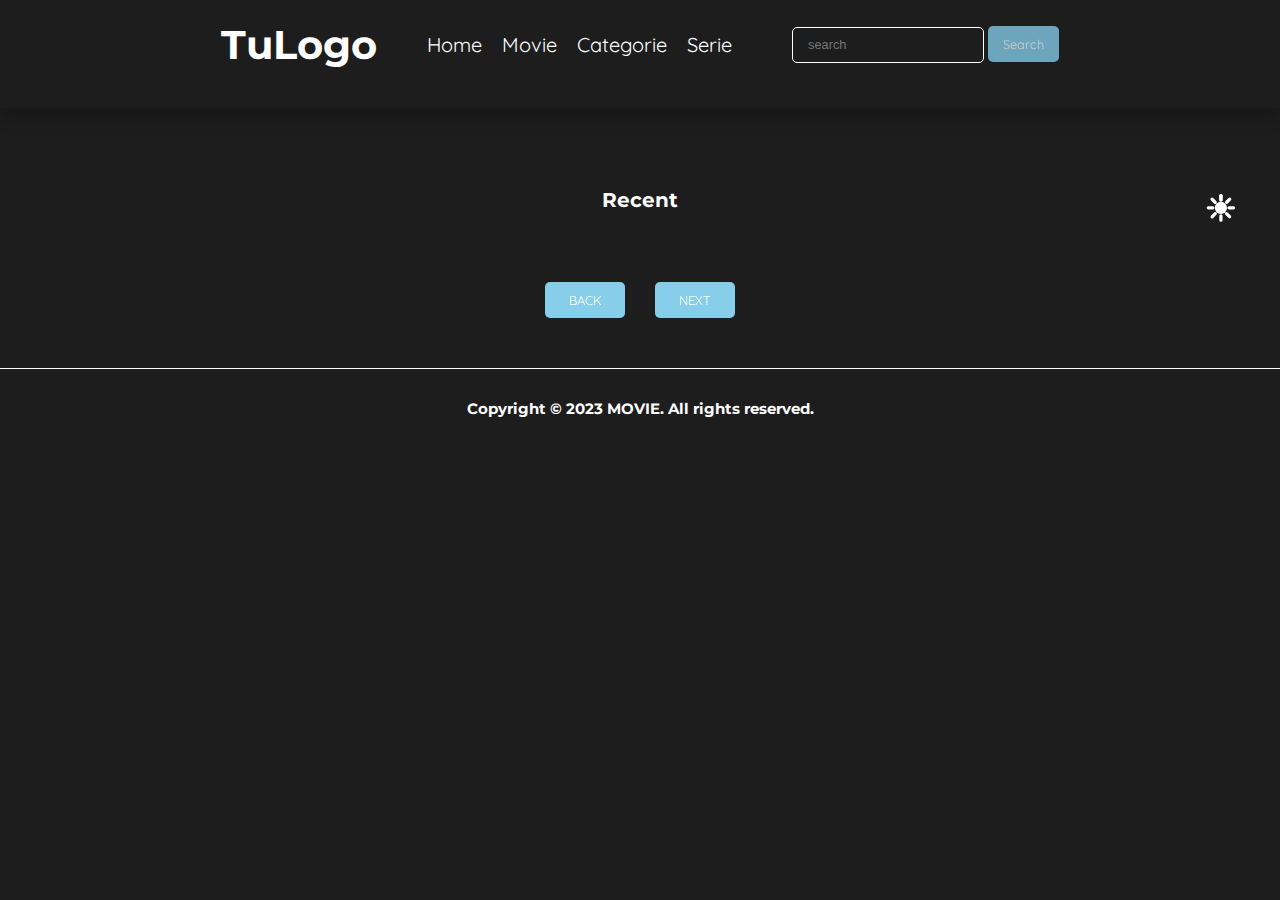
==== index.html @ f09eb2e5 "changed the name of the hmtl file" ====
<!DOCTYPE html>
<html lang="en">
  <head>
    <meta charset="UTF-8" />
    <meta http-equiv="X-UA-Compatible" content="IE=edge" />
    <meta name="viewport" content="width=device-width, initial-scale=1.0" />
    <link rel="stylesheet" href="style.css" />
    <!-- <link rel="stylesheet" href="carousel.css"> -->
    <link rel="preconnect" href="https://fonts.googleapis.com" />
    <link rel="preconnect" href="https://fonts.gstatic.com" crossorigin />
    <link
      href="https://fonts.googleapis.com/css2?family=Righteous&display=swap"
      rel="stylesheet"
    />
    <link rel="preconnect" href="https://fonts.googleapis.com" />
    <link rel="preconnect" href="https://fonts.gstatic.com" crossorigin />
    <link
      href="https://fonts.googleapis.com/css2?family=Quicksand:wght@300;400;500;600;700&display=swap"
      rel="stylesheet"
    />
    <link rel="preconnect" href="https://fonts.googleapis.com" />
    <link rel="preconnect" href="https://fonts.gstatic.com" crossorigin />
    <link
      href="https://fonts.googleapis.com/css2?family=Montserrat:wght@200;400;700;800;900&family=Righteous&display=swap"
      rel="stylesheet"
    />
    <title>Movie</title>
  </head>
  <body id="body">
    <div class="error-container" id="error-container"></div>
    <header class="hero">
      <nav class="nav container" id="nav">
        <h2 class="nav-logo">TuLogo</h2>
        <div class="nav-links">
          <form class="input">
            <input type="text" placeholder="search" id="search_bar" />
            <button class="btn btn_search" id="btn_search" type="submit">
              Search
            </button>
          </form>
          <ul>
            <li class="nav-itemColor">
              <a href="#" class="nav-link1">Home</a>
            </li>
            <li class="nav-item">
              <a href="#" class="nav-link2">Movie</a>
            </li>

            <li class="nav-item">
              <a href="#" class="nav-link3">Categorie</a>
              <!--<ul class="menu_nesting">
                    <li class="menu_inside">
                        <a href="#" class="menu_link menu_link--inside">Popular</a>
                    </li>

                    <li class="menu_inside">
                        <a href="#" class="menu_link menu_link--inside">Now Playing</a>
                    </li>

                    <li class="menu_inside">
                        <a href="#" class="menu_link menu_link--inside">Upcoming</a>
                    </li>

                    <li class="menu_inside">
                        <a href="#" class="menu_link menu_link--inside">Top Rated</a>
                    </li>
                </ul>-->
            </li>

            <li class="nav-item">
              <a href="#" class="nav-link4">Serie</a>
            </li>
          </ul>
        </div>
        <a href="#" class="nav-burger">
          <img src="/images/burger.png" alt="nav_icon"
        /></a>
        <a href="#" class="nav-close">
          <img src="/images/close.png" alt="nav_icon_close"
        /></a>
      </nav>
    </header>

    <main class="main">
      <button class="btn-light">
        <img src="/images/day.svg" alt="" class="day" />
        <!-- <img src="./night.svg" alt="" class="night" /> -->
      </button>

      <section>
        <template class="carousel-template" id="carousel-template">
          <div class="carousel-caption text-start">
            <h1>Example headline.</h1>
            <p>
              Some representative placeholder content for the first slide of the
              carousel.
            </p>
            <p><a class="btn btn-lg btn-primary" href="#">Sign up today</a></p>
          </div>
        </template>

        <template class="error-template">
          <div
            class="alert alert-danger alert-error mb-0 alert-dismissible fade show"
            role="alert"
          >
            <button
              type="button"
              class="btn-close"
              data-bs-dismiss="alert"
              aria-label="Close"
            ></button>
          </div>
        </template>
      </section>
      <h3 id="subTittle">Recent</h3>
      <div class="main_container" id="main_container"></div>

      <div class="btns">
        <button id="back-button">back</button>
        <button id="next-button">next</button>
      </div>
    </main>

    <script src="index.js" type="module"></script>

    <footer class="footer">
      <div class="footer_container">
        <h3 class="copyright">Copyright © 2023 MOVIE. All rights reserved.</h3>
      </div>
    </footer>
  </body>
</html>
---- style.css ----
*{
    margin: 0;
    box-sizing: border-box;
    text-decoration: none;
    list-style: none;
}


@media screen and (max-width: 575px ){

    body{
        background-color:#1D1D1E;
        
    }
.container{
    margin: 0 auto;
    width: 90%;
    max-width: 1280px;
    overflow: hidden;
}
.nav-logo{
    color: #ffffff;
    font-family: 'Montserrat', sans-serif;
    font-size: 2.5em;
    z-index: 1;
    cursor: pointer;

}

.hero{
    background-color: #1D1D1E;
    box-shadow: 0 10px 15px rgba(0, 0, 0, 0.2);
    width: 100%;
    height: 12vh;
}

.nav {
    padding: 20px 0;
    display: grid;
    justify-content: space-between;
    align-items: center;
    grid-template-columns: repeat(2, max-content);
}

.nav-burger, 
.nav-close {
    cursor: pointer;
    grid-column: -2/-1 ;
    grid-row: 1/2;
}
.nav-burger{
    z-index: 1;
    filter: brightness(0) invert(1);
}

.show-burger{
    display: none;
}

.nav-close{
    display: none;
    z-index: 1;
    filter: brightness(0) invert(1);
}
.show-close{
    display: block;
}



.nav-links{
    background-color: #1D1D1E;
    position: absolute;
    top: 0;
    right: 0;
    left: 0;
    bottom: 0;
    padding: 0;
    display: grid;
    place-content: center;
    justify-content: center;
    align-items: center;
    text-align: center;
    font-size: 30px;
    gap: 20px;
}
ul{
    display: grid;
    gap: 40px;
}
ul .nav-link:hover{
    background-color: aqua;
    width: 100vw;
}
input{
    height: 4vh;
    width: 50vw;
    border-radius: 5px;
    background: transparent;
    border: solid 1px white;
    color: white;
    font-size: 0.5em;
    padding: 15px 15px;
    outline:none;
}

h3{
    font-size: 20px;
    color: white;
    font-family: 'Montserrat', sans-serif;
    text-align: center;
    padding: 10px 0;
}
.btn {
    height: 4vh;
    background-color: skyblue;
    color: white;
    border: none;
    border-radius: 5px;
    font-size: .5em;
    font-family: 'Quicksand', sans-serif;
    padding: 0px 15px;
    cursor: pointer;
}

.btn:hover{
filter: brightness(120%);
color: #1D1D1E;
transition: all 0.3s linear;
}

.nav-links{
    height: 0;
    overflow: hidden;
    transition: all 0.5s;
}

.show-links{
    height: 100vh;
}
.nav-link {
    text-decoration: none;
    color: white;
    font-family: 'Quicksand', sans-serif;

    
}

.main_container{
    margin: 30px auto;
    display: grid;
    justify-content: center;
    grid-template-columns: repeat(1, max-content);
    grid-template-rows: auto;
    gap: 15px;
    padding: auto;
}

.poster{
    border-radius: 5px;
    width: 334;
    height: 427px;
    cursor: pointer;
    box-shadow: 0px 0px 15px rgba(0, 0, 0, 0.8);
    
}
.poster:hover{
    filter: contrast(60%);
    opacity: 1;
}

.btns {
    display: grid;
    grid-template-columns: repeat(2, auto);
    place-content: center;
    gap: 30px;

}
.btns button{
    margin: auto;
    text-transform: uppercase;
    width: 80px;
    height: 4vh;
    background-color: skyblue;
    color: white;
    border: none;
    border-radius: 5px;
    font-size: .8em;
    font-family: 'Quicksand', sans-serif;
    padding: 0px 15px;
    filter: brightness(80%);
    cursor: pointer;
}

.btns button:hover{
    filter: brightness(100%);
    color:black;
    transition: all .3s linear;
    
}
.footer_container{
    margin-top: 30px;
}
.copyright{
    font-size: 10px;
}
}
@media screen and (min-width: 576px) {
    body{
        background-color:#1D1D1E;
    }

    .hero{
        background-color: #1D1D1E;
        height: 12vh;
        box-shadow: 0 10px 15px rgba(0, 0, 0, 0.2);
    }

    .nav{
        padding: 20px 0;
        display: grid;
        justify-content: space-around;
        justify-content: center;
        align-items: center;
        grid-template-columns: repeat(3, auto);
    }
    .nav-logo{
        font-size: 40px;
        color: white;
        font-family: 'Montserrat', sans-serif;
    }
    

    .nav-links{
        display: grid;
        justify-content: center;
        align-items: center;
        gap: 50px;
        grid-template-columns: repeat(2, max-content);
        font-family: 'Quicksand', sans-serif;

    }

    ul{
        margin: auto;
        grid-column: -2/-3;
        grid-row: 1/2;
        display: flex;
        margin: 0;
    }
    .nav-items{
        margin: 10px 10px;
    }

    a{
        margin: 0 10px;
        color: white;
        font-size: 20px;
    }

    .input{
        margin: auto;
        grid-column: 2/3;
    }

    input{
        height: 4vh;
        width: 20vw;
        border-radius: 5px;
        background: transparent;
        border: solid 1px white;
        color: white;
        font-size: 0.8em;
        padding: 15px 15px;
        outline: none;
    
    }
    h3{
        font-size: 20px;
        color: white;
        font-family: 'Montserrat', sans-serif;
        text-align: center;
        padding: 10px 0;
    }

    .btn {
        height: 4vh;
        background-color: skyblue;
        color: white;
        border: none;
        border-radius: 5px;
        font-size: .8em;
        font-family: 'Quicksand', sans-serif;
        padding: 0px 15px;
        cursor: pointer;
    }
    
    .btn:hover{
    filter: brightness(120%);
    color: #1D1D1E;
    transition: all 0.3s linear;
    }
    .main{
        margin: 30px 0;
        
    }


    .main_container{
        margin: 30px auto;
        display: grid;
        justify-content: center;
        grid-template-columns: repeat(2, max-content);
        grid-template-rows: auto;
        gap: 15px;
        padding: auto;
        
    }

    .poster{
        border-radius: 5px;
        width: 334;
        height: 427px;
        cursor: pointer;
        box-shadow: 0px 0px 15px rgba(0, 0, 0, 0.8);
        
    }
    .poster:hover{
        filter: contrast(60%);
        opacity: 1;
    }

    .btns {
        display: grid;
        grid-template-columns: repeat(2, auto);
        place-content: center;
        gap: 30px;

    }
    .btns button{
        margin: auto;
        text-transform: uppercase;
        width: 80px;
        height: 4vh;
        background-color: skyblue;
        color: white;
        border: none;
        border-radius: 5px;
        font-size: .8em;
        font-family: 'Quicksand', sans-serif;
        padding: 0px 15px;
        filter: brightness(80%);
        cursor: pointer;
    }

    .btns button:hover{
        filter: brightness(100%);
        color:black;
        transition: all .3s linear;
        
    }

    .nav-burger,
    .nav-close{
        display: none;
    }


}

@media screen and (min-width: 900px) {
    body{
        background-color:#1D1D1E;
        margin: auto;
    }

    .hero{
        background-color: #1D1D1E;
        height: 12vh;
        box-shadow: 0 10px 15px rgba(0, 0, 0, 0.2);
    }

    .nav{
        padding: 20px 0;
        display: grid;
        justify-content: space-around;
        justify-content: center;
        align-items: center;
        grid-template-columns: repeat(3, auto);
    }
    .nav-logo{
        font-size: 40px;
        color: white;
        font-family: 'Montserrat', sans-serif;
    }
    

    .nav-links{
        display: grid;
        justify-content: center;
        align-items: center;
        gap: 50px;
        grid-template-columns: repeat(2, max-content);
        font-family: 'Quicksand', sans-serif;

    }

    ul{
        margin: auto;
        grid-column: -2/-3;
        grid-row: 1/2;
        display: flex;
        margin: 0;
    }
    .nav-items{
        margin: 10px 10px;
    }

    a{
        margin: 0 10px;
        color: white;
        font-size: 20px;
    }

    .input{
        margin: auto;
        grid-column: 2/3;
    }

    input{
        height: 4vh;
        width: 15vw;
        border-radius: 5px;
        background: transparent;
        border: solid 1px white;
        color: white;
        font-size: 0.8em;
        padding: 15px 15px;
        outline: none;
    
    }

    h3{
        font-size: 20px;
        color: white;
        font-family: 'Montserrat', sans-serif;
        text-align: center;
        padding: 10px 0;
    }

    .btn {
        height: 4vh;
        background-color: skyblue;
        color: white;
        border: none;
        border-radius: 5px;
        font-size: .8em;
        font-family: 'Quicksand', sans-serif;
        padding: 0px 15px;
        cursor: pointer;
    }
    
    .btn:hover{
    filter: brightness(120%);
    color: #1D1D1E;
    transition: all 0.3s linear;
    }


    .main{
        margin: 30px 0;
        
    }


    .main_container{
        margin: 30px auto;
        display: grid;
        justify-content: center;
        grid-template-columns: repeat(3, max-content);
        grid-template-rows:auto;
        gap: 15px;
        padding: auto;
        
    }

    .poster{
        border-radius: 5px;
        width: 334;
        height: 427px;
        cursor: pointer;
        box-shadow: 0px 0px 15px rgba(0, 0, 0, 0.8);
        
    }
    .poster:hover{
        filter: contrast(60%);
        opacity: 1;
    }

    .btns {
        display: grid;
        grid-template-columns: repeat(2, auto);
        place-content: center;
        gap: 30px;

    }
    .btns button{
        margin: auto;
        text-transform: uppercase;
        width: 80px;
        height: 4vh;
        background-color: skyblue;
        color: white;
        border: none;
        border-radius: 5px;
        font-size: .8em;
        font-family: 'Quicksand', sans-serif;
        padding: 0px 15px;
        filter: brightness(80%);
        cursor: pointer;
    }

    .btns button:hover{
        filter: brightness(100%);
        color:black;
        transition: all .3s linear;
        
    }

    .nav-burger,
    .nav-close{
        display: none;
    }

}

@media screen and (min-width: 1200px) {
    body{
        background-color:#1D1D1E;
        margin: auto;
    }

    .bodyColor{
        background-color: white;
        margin: auto;
        
    }

    .hero{
        background-color: #1D1D1E;
        height: 12vh;
        box-shadow: 0 10px 15px rgba(0, 0, 0, 0.2);
    }
    .heroColor{
        background-color: white;
        height: 12vh;
        box-shadow: 0 4px 8px rgba(0, 0, 0, 0.2);
    }

    .nav{
        padding: 20px 0;
        display: grid;
        justify-content: space-around;
        justify-content: center;
        align-items: center;
        grid-template-columns: repeat(3, auto);
    }
    .nav-logo{
        font-size: 40px;
        color: white;
        font-family: 'Montserrat', sans-serif;
    }
    .nav-logoColor{
        font-size: 40px;
        color: #1D1D1E;
        font-family: 'Montserrat', sans-serif;
    }
    

    .nav-links{
        display: grid;
        justify-content: center;
        align-items: center;
        gap: 50px;
        grid-template-columns: repeat(2, max-content);
        font-family: 'Quicksand', sans-serif;

    }

    ul{
        margin: auto;
        grid-column: -2/-3;
        grid-row: 1/2;
        display: flex;
        margin: 0;
    }
    .nav-items{
        margin: 10px 10px;
    }

    a{
        margin: 0 10px;
        color: white;
        font-size: 20px;
    }
    /*toogle*/
    .nav-linkColor{
        margin: 0 10px;
        color:#1D1D1E;
        font-size: 20px;
    }
    .nav-item{
        --clip: polygon(0 0, 100% 0, 100% 100%, 0% 100%);
        --clip: polygon(0 0, 100% 0, 100% 0, 0 0);
    }
    .nav-item .menu_nesting{
        clip: var(--clip);
    }

    .input{
        margin: auto;
        grid-column: 2/3;
    }

    input{
        height: 4vh;
        width: 15vw;
        border-radius: 5px;
        background: transparent;
        border: solid 1px white;
        color: white;
        font-size: 0.8em;
        padding: 15px 15px;
        outline: none;
    
    }

    .search_barColor{
        border: solid #1D1D1E 1px;
        color: black;
    }

    .btn {
        height: 4vh;
        background-color: skyblue;
        color: white;
        border: none;
        border-radius: 5px;
        font-size: .8em;
        font-family: 'Quicksand', sans-serif;
        padding: 0px 15px;
        filter: brightness(80%);
        cursor: pointer;
    }
    
    .btn:hover{
    filter: brightness(100%);
    color: black;
    transition: all 0.3s linear;
    }

    
    .main{
        margin: 0;
        
    }
    h3{
        font-size: 20px;
        color: white;
        font-family: 'Montserrat', sans-serif;
        text-align: center;
        padding: 10px 0;
        margin: 30px 0;
    }

    .subTittleColor{
        font-size: 20px;
        color: #1D1D1E;
        font-family: 'Montserrat', sans-serif;
        text-align: center;
        padding: 10px 0;
        margin: 30px 0;

    }

    .main_container{
        margin: 0 auto;
        display: grid;
        justify-content: center;
        grid-template-columns: repeat(4, max-content);
        grid-template-rows:auto;
        gap: 25px;
        padding: auto;;
        
    }

    .poster{
        border-radius: 5px;
        width: 334;
        height: 427px;
        cursor: pointer;
        box-shadow: 0px 0px 13px rgba(0, 0, 0, 0.2);
        
    }
    .poster:hover{
        filter: contrast(60%);
        opacity: 1;
    }

    .btns {
        display: grid;
        grid-template-columns: repeat(2, auto);
        place-content: center;
        gap: 30px;

    }
    .btns button{
        margin-top: 30px;
        text-transform: uppercase;
        width: 80px;
        height: 4vh;
        background-color: skyblue;
        color: white;
        border: none;
        border-radius: 5px;
        font-size: .8em;
        font-family: 'Quicksand', sans-serif;
        padding: 0px 15px;
        filter: brightness(100%);
        cursor: pointer;
    }

    .btns button:hover{
        filter: brightness(80%);
        color:black;
        transition: all .3s linear;
        
    }

    .footer_container{
        width: auto;
        height: 10vh;
        margin-top: 50px;
        border-top: white 1px solid;
    }

    .footer_containerColor{
        width: auto;
        height: 10vh;
        margin-top: 50px;
        color: black;
        border-top: black 1px solid;
        
    }

    .copyright{
        color: white;
        margin: auto;
        padding: 30px 0px;
        font-size: 15px;
    }

    .copyrightColor{
        color: #1D1D1E;
        margin: auto;
        padding: 30px 0px;
        font-size: 15px;
    }

    .btn-light{
        position:relative;
        display: block;
        width: 40px;
        height: 40px;
        left: 1200px;
        top: 80px;
        border-radius: 50%;
        border: none;
        background-color: #1D1D1E;
    }
    .btn-dark{
        background-color: white;

    }


    .day{
        position: absolute;
        top: 1px;
        left: 1px;
        filter:  invert(100%);
        cursor: pointer;
        
    }
    .day2{
        position: absolute;
        top: 1px;
        left: 1px;
        display: block;
        filter: invert(0%) sepia(100%) saturate(7500%) hue-rotate(78deg) brightness(103%) contrast(110%);
        cursor: pointer;
    }
    .day:hover{
        transition: all 0.1s linear;
        filter:  invert(42%) sepia(20%) saturate(1690%) hue-rotate(173deg) brightness(92%) contrast(90%);
    }

    
    .night{
        display: none;
    }

    .night2{
        display: block;
        position: absolute;
        top: 1px;
        left: 1px;
    }
    .night:hover{
        transition: all 0.2s linear;
        filter: invert(42%) sepia(20%) saturate(1690%) hue-rotate(173deg) brightness(92%) contrast(90%);
    }


    .nav-burger,
    .nav-close{
        display: none;
    }

}
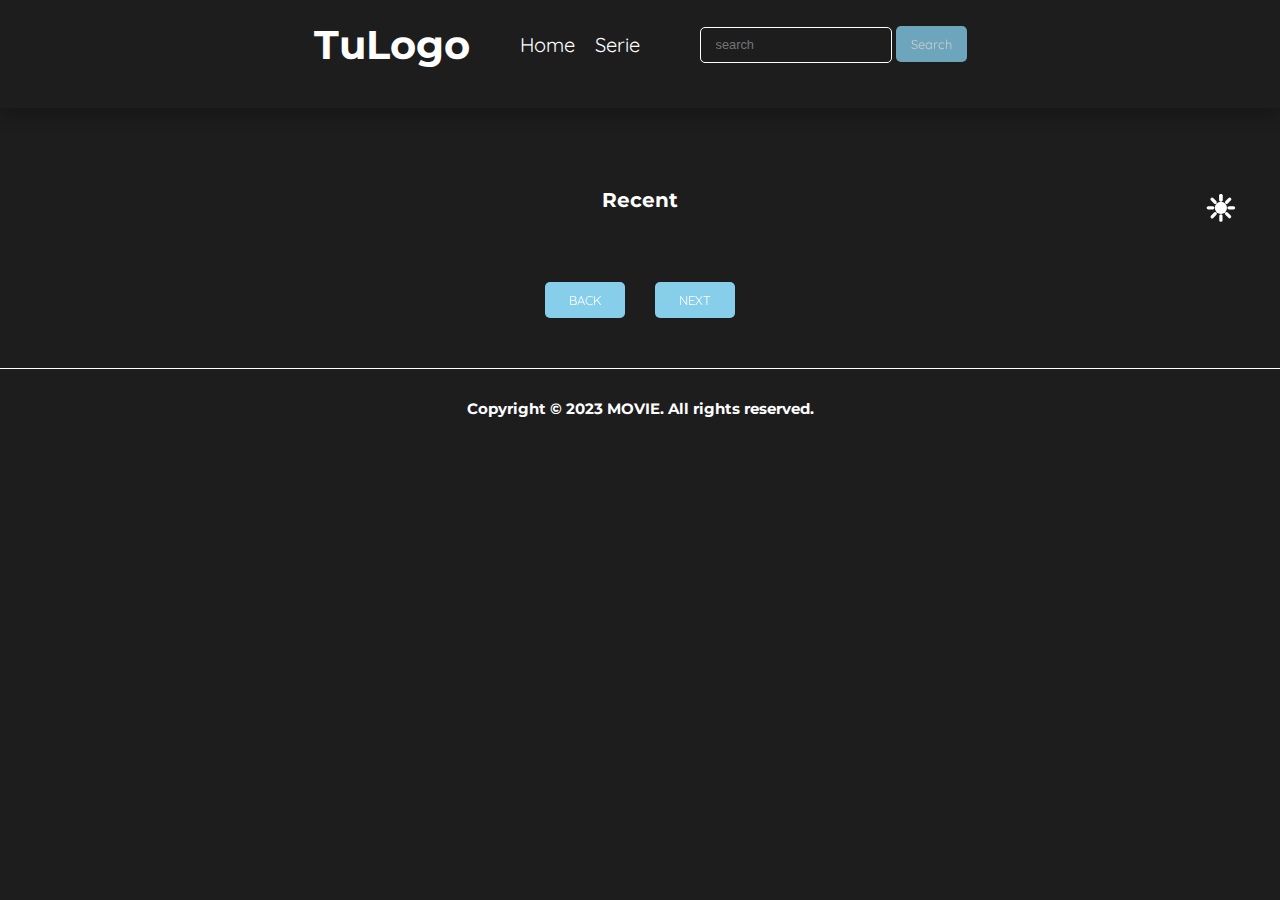
==== commit 5515962f: "new update" ====
--- a/index.html
+++ b/index.html
@@ -5,7 +5,6 @@
     <meta http-equiv="X-UA-Compatible" content="IE=edge" />
     <meta name="viewport" content="width=device-width, initial-scale=1.0" />
     <link rel="stylesheet" href="style.css" />
-    <!-- <link rel="stylesheet" href="carousel.css"> -->
     <link rel="preconnect" href="https://fonts.googleapis.com" />
     <link rel="preconnect" href="https://fonts.gstatic.com" crossorigin />
     <link
@@ -42,12 +41,12 @@
             <li class="nav-itemColor">
               <a href="#" class="nav-link1">Home</a>
             </li>
-            <li class="nav-item">
+            <!-- <li class="nav-item">
               <a href="#" class="nav-link2">Movie</a>
             </li>
 
             <li class="nav-item">
-              <a href="#" class="nav-link3">Categorie</a>
+              <a href="#" class="nav-link3">Categorie</a> -->
               <!--<ul class="menu_nesting">
                     <li class="menu_inside">
                         <a href="#" class="menu_link menu_link--inside">Popular</a>
@@ -73,17 +72,17 @@
           </ul>
         </div>
         <a href="#" class="nav-burger">
-          <img src="/images/burger.png" alt="nav_icon"
+          <img src="images/burger.png" alt="nav_icon"
         /></a>
         <a href="#" class="nav-close">
-          <img src="/images/close.png" alt="nav_icon_close"
+          <img src="images/close.png" alt="nav_icon_close"
         /></a>
       </nav>
     </header>
 
     <main class="main">
       <button class="btn-light">
-        <img src="/images/day.svg" alt="" class="day" />
+        <img src="images/day.svg" alt="" class="day" />
         <!-- <img src="./night.svg" alt="" class="night" /> -->
       </button>
 
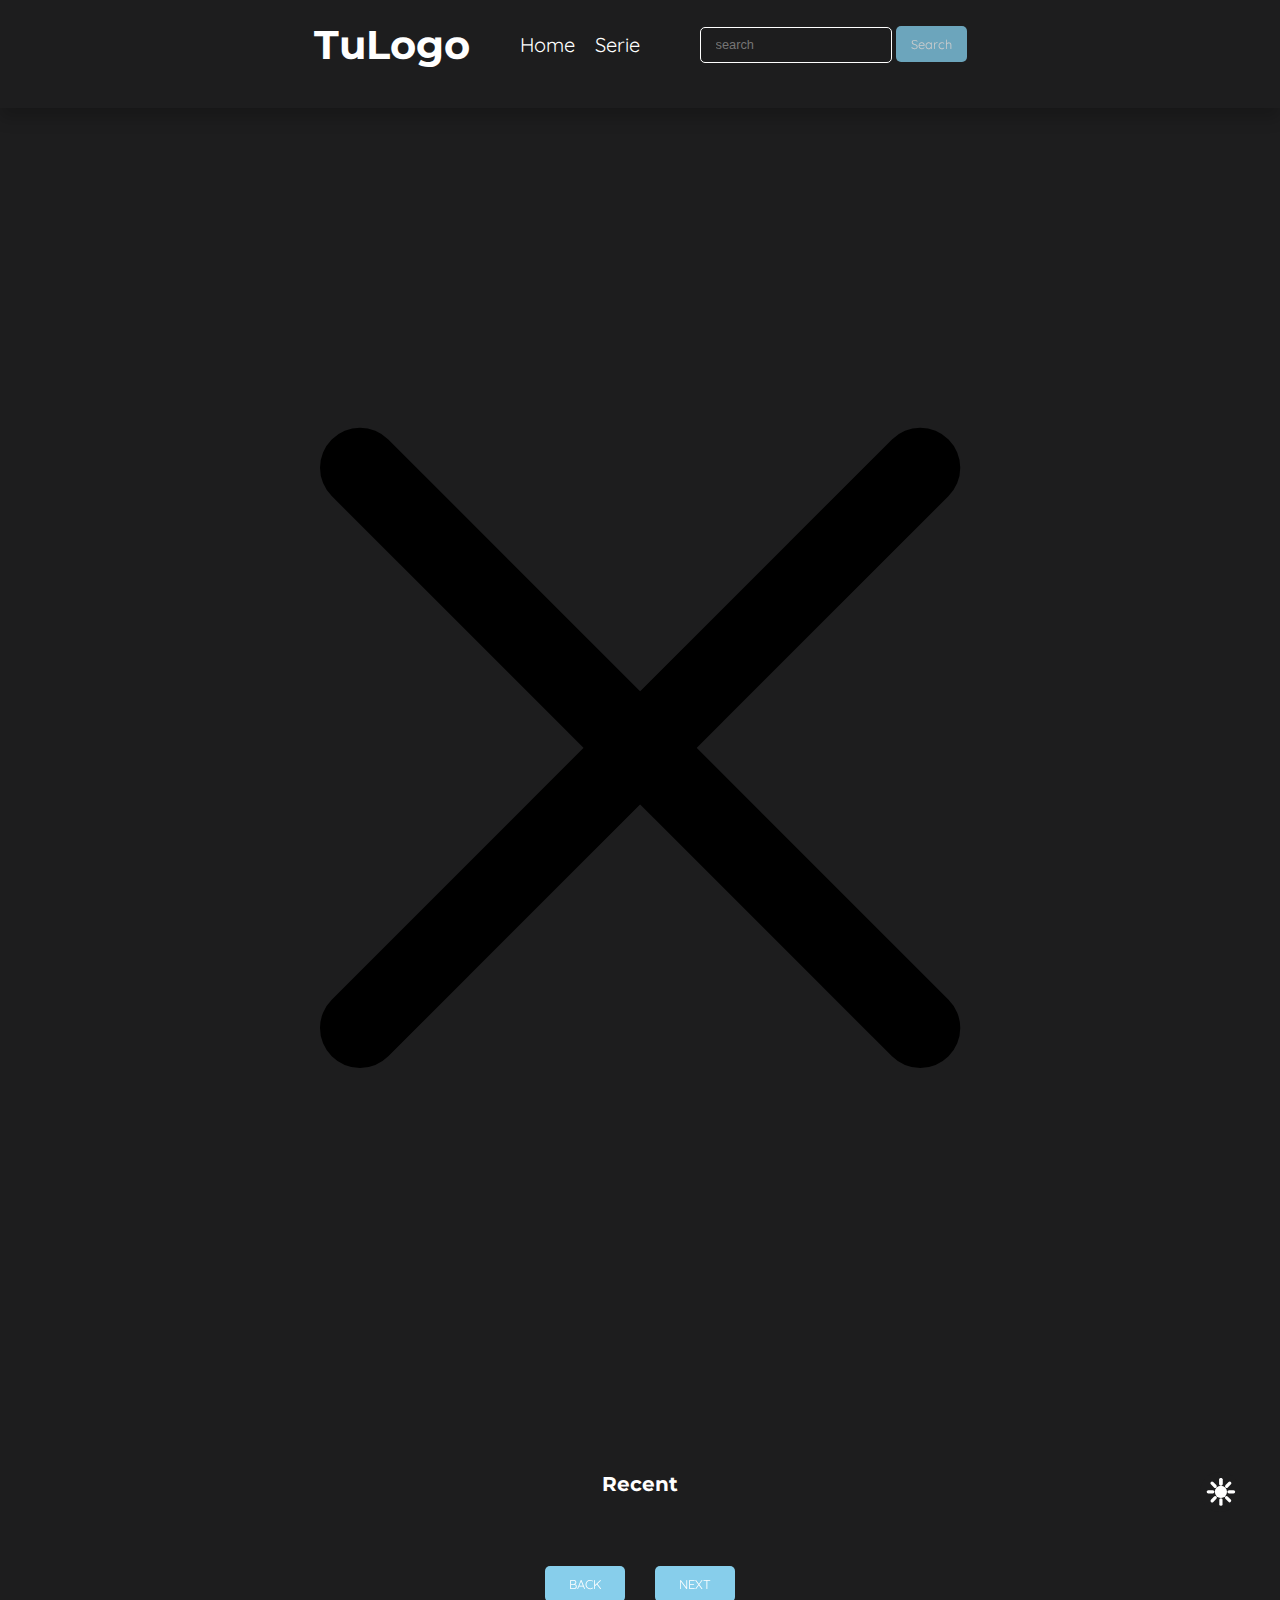
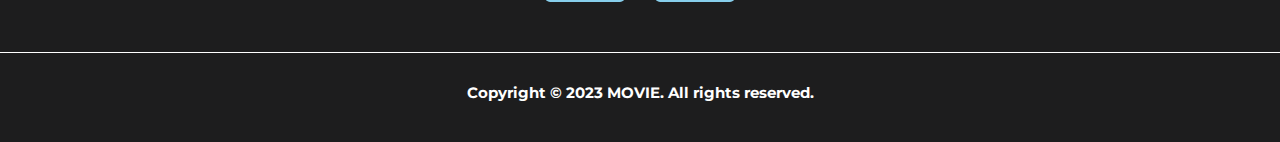
==== commit bd6f401e: "improve of the app" ====
--- a/index.html
+++ b/index.html
@@ -26,6 +26,7 @@
     <title>Movie</title>
   </head>
   <body id="body">
+    
     <div class="error-container" id="error-container"></div>
     <header class="hero">
       <nav class="nav container" id="nav">
@@ -78,9 +79,26 @@
           <img src="images/close.png" alt="nav_icon_close"
         /></a>
       </nav>
+      
     </header>
-
+    
     <main class="main">
+      <div class="closeBtn" id="closeBtn">
+        <?xml version="1.0" encoding="utf-8"?>
+        <!-- Uploaded to: SVG Repo, www.svgrepo.com, Generator: SVG Repo Mixer Tools -->
+        <svg width="100%" height="100%" viewBox="0 0 24 24" fill="none" xmlns="http://www.w3.org/2000/svg">
+        <g id="style=linear">
+        <g id="close">
+        <path id="vector" d="M6.75024 6.74512L17.2551 17.25" stroke="#000000" stroke-width="1.5" stroke-linecap="round"/>
+        <path id="vector_2" d="M17.255 6.74512L6.75006 17.2499" stroke="#000000" stroke-width="1.5" stroke-linecap="round"/>
+        </g>
+        </g>
+        </svg>
+    </div>
+      <div id="posterContainer" class="pruebadeestilos">
+        
+      </div>
+      <div id="ShowandHiddeCards">
       <button class="btn-light">
         <img src="images/day.svg" alt="" class="day" />
         <!-- <img src="./night.svg" alt="" class="night" /> -->
@@ -119,6 +137,7 @@
         <button id="back-button">back</button>
         <button id="next-button">next</button>
       </div>
+      </div>
     </main>
 
     <script src="index.js" type="module"></script>
--- a/style.css
+++ b/style.css
@@ -10,8 +10,78 @@
 
     body{
         background-color:#1D1D1E;
-        
-    }
+    }
+    .ShowandHiddeCards{
+        display: block;
+    }
+
+    .pruebadeestilos{
+        display: none;
+        color: white;
+        z-index: 0;
+        
+       }
+       .showMovieInfContainer{
+        display: grid;
+        grid-template-columns: 1fr;
+        justify-content: center;
+        align-items: center;
+        position: relative;
+        margin: 20px 0;
+       }
+
+       .imgContainer{
+        margin: 10px auto;
+        overflow: hidden;
+        border-radius: 20px;
+        width: 90%;
+        box-shadow: 0 0px 10px rgba(0, 0, 0, 0.2);
+           
+       }
+       .infContainer{
+        display: flex;
+        justify-content: start;
+        justify-items: start;
+        margin: auto;
+       }
+       .date{
+        margin-right:15px;
+       }
+
+       .reviewContainer{
+        width: 80%;
+        margin: 10px auto;
+       }
+
+       .reviewContainer h1{
+        font-family: 'Montserrat', sans-serif
+       }
+       
+
+       .trailerContainer{
+        margin:  10px auto;
+        width: 90%;
+        height: 200px;
+        border-radius: 20px;
+        overflow: hidden;
+       }
+       .closeBtn{
+        position: absolute;
+        right: 0;
+        top: 0;
+        width: 50px;
+        height: 50px;
+        z-index: 10;
+        display: none;
+       }
+   
+       
+
+       .main{
+        position: relative;
+       }
+
+    
 .container{
     margin: 0 auto;
     width: 90%;
@@ -539,6 +609,8 @@
         background-color:#1D1D1E;
         margin: auto;
     }
+    
+    
 
     .bodyColor{
         background-color: white;
@@ -662,7 +734,7 @@
     
     .main{
         margin: 0;
-        
+        position: relative;
     }
     h3{
         font-size: 20px;
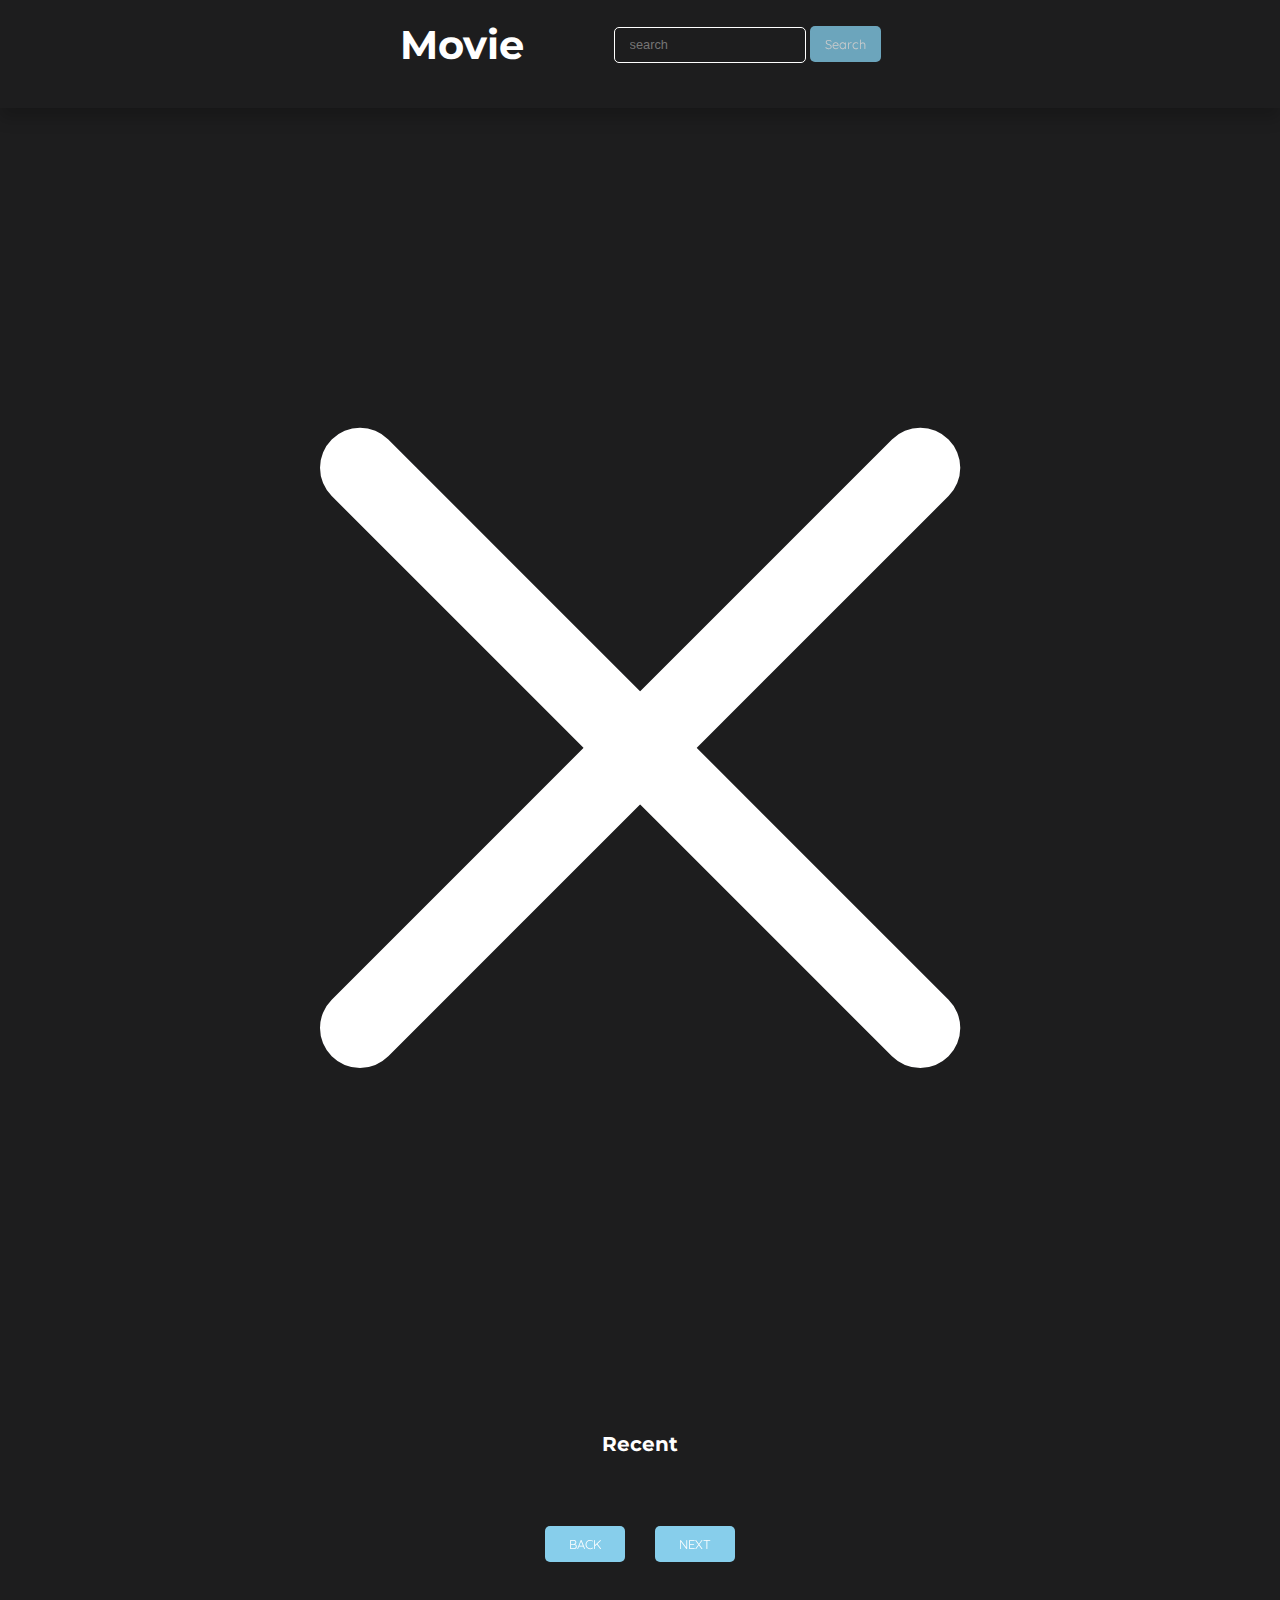
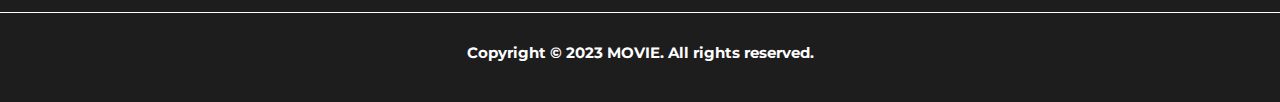
==== commit 8dff6fbd: "new upgraded" ====
--- a/index.html
+++ b/index.html
@@ -26,11 +26,10 @@
     <title>Movie</title>
   </head>
   <body id="body">
-    
     <div class="error-container" id="error-container"></div>
     <header class="hero">
       <nav class="nav container" id="nav">
-        <h2 class="nav-logo">TuLogo</h2>
+        <h2 class="nav-logo">Movie</h2>
         <div class="nav-links">
           <form class="input">
             <input type="text" placeholder="search" id="search_bar" />
@@ -39,16 +38,16 @@
             </button>
           </form>
           <ul>
-            <li class="nav-itemColor">
-              <a href="#" class="nav-link1">Home</a>
-            </li>
+            <!-- <li class="nav-itemColor">
+              <a href="#main" class="nav-link1">Home</a>
+            </li> -->
             <!-- <li class="nav-item">
               <a href="#" class="nav-link2">Movie</a>
             </li>
 
             <li class="nav-item">
               <a href="#" class="nav-link3">Categorie</a> -->
-              <!--<ul class="menu_nesting">
+            <!--<ul class="menu_nesting">
                     <li class="menu_inside">
                         <a href="#" class="menu_link menu_link--inside">Popular</a>
                     </li>
@@ -65,78 +64,95 @@
                         <a href="#" class="menu_link menu_link--inside">Top Rated</a>
                     </li>
                 </ul>-->
-            </li>
+            <!-- </li>
 
             <li class="nav-item">
               <a href="#" class="nav-link4">Serie</a>
-            </li>
+            </li> -->
           </ul>
         </div>
-        <a href="#" class="nav-burger">
-          <img src="images/burger.png" alt="nav_icon"
+        <a class="nav-burger">
+          <img src="images/burger.png" alt="nav_icon" class="nav_images"
         /></a>
-        <a href="#" class="nav-close">
+        <!-- <a href="#" class="nav-close">
           <img src="images/close.png" alt="nav_icon_close"
-        /></a>
+        /></a> -->
       </nav>
-      
     </header>
-    
-    <main class="main">
+
+    <main class="main" id="main">
       <div class="closeBtn" id="closeBtn">
         <?xml version="1.0" encoding="utf-8"?>
         <!-- Uploaded to: SVG Repo, www.svgrepo.com, Generator: SVG Repo Mixer Tools -->
-        <svg width="100%" height="100%" viewBox="0 0 24 24" fill="none" xmlns="http://www.w3.org/2000/svg">
-        <g id="style=linear">
-        <g id="close">
-        <path id="vector" d="M6.75024 6.74512L17.2551 17.25" stroke="#000000" stroke-width="1.5" stroke-linecap="round"/>
-        <path id="vector_2" d="M17.255 6.74512L6.75006 17.2499" stroke="#000000" stroke-width="1.5" stroke-linecap="round"/>
-        </g>
-        </g>
+        <svg
+          width="100%"
+          height="100%"
+          viewBox="0 0 24 24"
+          fill="none"
+          xmlns="http://www.w3.org/2000/svg"
+        >
+          <g id="style=linear">
+            <g id="close">
+              <path
+                id="vector"
+                d="M6.75024 6.74512L17.2551 17.25"
+                stroke="#ffffff"
+                stroke-width="1.5"
+                stroke-linecap="round"
+              />
+              <path
+                id="vector_2"
+                d="M17.255 6.74512L6.75006 17.2499"
+                stroke="#ffffff"
+                stroke-width="1.5"
+                stroke-linecap="round"
+              />
+            </g>
+          </g>
         </svg>
-    </div>
-      <div id="posterContainer" class="pruebadeestilos">
-        
       </div>
+      <div id="posterContainer" class="pruebadeestilos"></div>
       <div id="ShowandHiddeCards">
-      <button class="btn-light">
-        <img src="images/day.svg" alt="" class="day" />
-        <!-- <img src="./night.svg" alt="" class="night" /> -->
-      </button>
+        <!-- <button class="btn-light">
+          <img src="images/day.svg" alt="" class="day" />
+          <img src="./night.svg" alt="" class="night" />
+        </button> -->
 
-      <section>
-        <template class="carousel-template" id="carousel-template">
-          <div class="carousel-caption text-start">
-            <h1>Example headline.</h1>
-            <p>
-              Some representative placeholder content for the first slide of the
-              carousel.
-            </p>
-            <p><a class="btn btn-lg btn-primary" href="#">Sign up today</a></p>
-          </div>
-        </template>
+        <section>
+          <template class="carousel-template" id="carousel-template">
+            <div class="carousel-caption text-start">
+              <h1>Example headline.</h1>
+              <p>
+                Some representative placeholder content for the first slide of
+                the carousel.
+              </p>
+              <p>
+                <a class="btn btn-lg btn-primary" href="#">Sign up today</a>
+              </p>
+            </div>
+          </template>
 
-        <template class="error-template">
-          <div
-            class="alert alert-danger alert-error mb-0 alert-dismissible fade show"
-            role="alert"
-          >
-            <button
-              type="button"
-              class="btn-close"
-              data-bs-dismiss="alert"
-              aria-label="Close"
-            ></button>
-          </div>
-        </template>
-      </section>
-      <h3 id="subTittle">Recent</h3>
-      <div class="main_container" id="main_container"></div>
+          <template class="error-template">
+            <div
+              class="alert alert-danger alert-error mb-0 alert-dismissible fade show"
+              role="alert"
+            >
+              <button
+                type="button"
+                class="btn-close"
+                data-bs-dismiss="alert"
+                aria-label="Close"
+              ></button>
+            </div>
+          </template>
+        </section>
+        <h3 id="subTittle">Recent</h3>
+        <div class="main_container" id="main_container"></div>
 
-      <div class="btns">
-        <button id="back-button">back</button>
-        <button id="next-button">next</button>
-      </div>
+        <div class="btns">
+          <button id="back-button">back</button>
+          <button id="next-button">next</button>
+        </div>
       </div>
     </main>
 
--- a/style.css
+++ b/style.css
@@ -9,9 +9,14 @@
 @media screen and (max-width: 575px ){
 
     body{
-        background-color:#1D1D1E;
+        background-color:#282829;
+    }
+
+    .bodyColor{
+        background-color: white;
     }
     .ShowandHiddeCards{
+        margin: auto;
         display: block;
     }
 
@@ -27,40 +32,52 @@
         justify-content: center;
         align-items: center;
         position: relative;
-        margin: 20px 0;
+        margin: 20px 20px;
+       
+       }
+       .showMovieInfContainerColor{
+        color: #1D1D1E;
        }
 
        .imgContainer{
-        margin: 10px auto;
-        overflow: hidden;
-        border-radius: 20px;
-        width: 90%;
-        box-shadow: 0 0px 10px rgba(0, 0, 0, 0.2);
-           
+        margin-top: 35px;
+        width: 100%;
+       }
+
+       .imgContainer img{
+        border-radius: 15px;
        }
        .infContainer{
         display: flex;
+        flex-direction: column;
         justify-content: start;
         justify-items: start;
-        margin: auto;
-       }
+        font-family: 'Quicksand', sans-serif
+       }
+
        .date{
         margin-right:15px;
        }
 
        .reviewContainer{
-        width: 80%;
+        width: 100%;
         margin: 10px auto;
-       }
-
-       .reviewContainer h1{
-        font-family: 'Montserrat', sans-serif
+        font-family: 'Quicksand', sans-serif
+       }
+       .reviewContainer strong{
+        color: aqua;
+       }
+
+       .infContainer h1{
+        margin: 10px 0;
+        font-family: 'Montserrat', sans-serif;
+        font-size:18px;
        }
        
 
        .trailerContainer{
         margin:  10px auto;
-        width: 90%;
+        width: 100%;
         height: 200px;
         border-radius: 20px;
         overflow: hidden;
@@ -69,8 +86,8 @@
         position: absolute;
         right: 0;
         top: 0;
-        width: 50px;
-        height: 50px;
+        width: 40px;
+        height: 40px;
         z-index: 10;
         display: none;
        }
@@ -91,15 +108,15 @@
 .nav-logo{
     color: #ffffff;
     font-family: 'Montserrat', sans-serif;
-    font-size: 2.5em;
+    font-size: 2em;
     z-index: 1;
     cursor: pointer;
-
+}
+.nav-logoColor{
+    color: #1D1D1E;
 }
 
 .hero{
-    background-color: #1D1D1E;
-    box-shadow: 0 10px 15px rgba(0, 0, 0, 0.2);
     width: 100%;
     height: 12vh;
 }
@@ -119,8 +136,17 @@
     grid-row: 1/2;
 }
 .nav-burger{
-    z-index: 1;
+    z-index: 40;
+}
+.nav-burger img{
+    margin: auto;
+    z-index: 60;
     filter: brightness(0) invert(1);
+    width: 30px;
+    height: 30px;
+}
+.navBurgerColor{
+    filter: invert(100%);
 }
 
 .show-burger{
@@ -153,6 +179,7 @@
     text-align: center;
     font-size: 30px;
     gap: 20px;
+    z-index: 10;
 }
 ul{
     display: grid;
@@ -175,15 +202,16 @@
 }
 
 h3{
-    font-size: 20px;
+    font-size: 18px;
     color: white;
     font-family: 'Montserrat', sans-serif;
     text-align: center;
     padding: 10px 0;
+    font-weight: 600;
 }
 .btn {
     height: 4vh;
-    background-color: skyblue;
+    background-color: rgb(110, 202, 238);
     color: white;
     border: none;
     border-radius: 5px;
@@ -215,6 +243,9 @@
 
     
 }
+.subTittleColor{
+    color: #1D1D1E;
+}
 
 .main_container{
     margin: 30px auto;
@@ -222,16 +253,16 @@
     justify-content: center;
     grid-template-columns: repeat(1, max-content);
     grid-template-rows: auto;
-    gap: 15px;
+    gap: 25px;
     padding: auto;
 }
 
 .poster{
-    border-radius: 5px;
-    width: 334;
-    height: 427px;
+    border-radius: 6px;
+    width: 225px;
+    height: 300px;
     cursor: pointer;
-    box-shadow: 0px 0px 15px rgba(0, 0, 0, 0.8);
+    box-shadow: 0px 0px 10px rgba(0, 0, 0, 0.2);
     
 }
 .poster:hover{
@@ -251,7 +282,7 @@
     text-transform: uppercase;
     width: 80px;
     height: 4vh;
-    background-color: skyblue;
+    background-color: rgb(103, 197, 234);
     color: white;
     border: none;
     border-radius: 5px;
@@ -353,6 +384,8 @@
         padding: 10px 0;
     }
 
+    
+
     .btn {
         height: 4vh;
         background-color: skyblue;
@@ -412,7 +445,7 @@
         text-transform: uppercase;
         width: 80px;
         height: 4vh;
-        background-color: skyblue;
+        background-color: rgb(94, 193, 233);
         color: white;
         border: none;
         border-radius: 5px;
